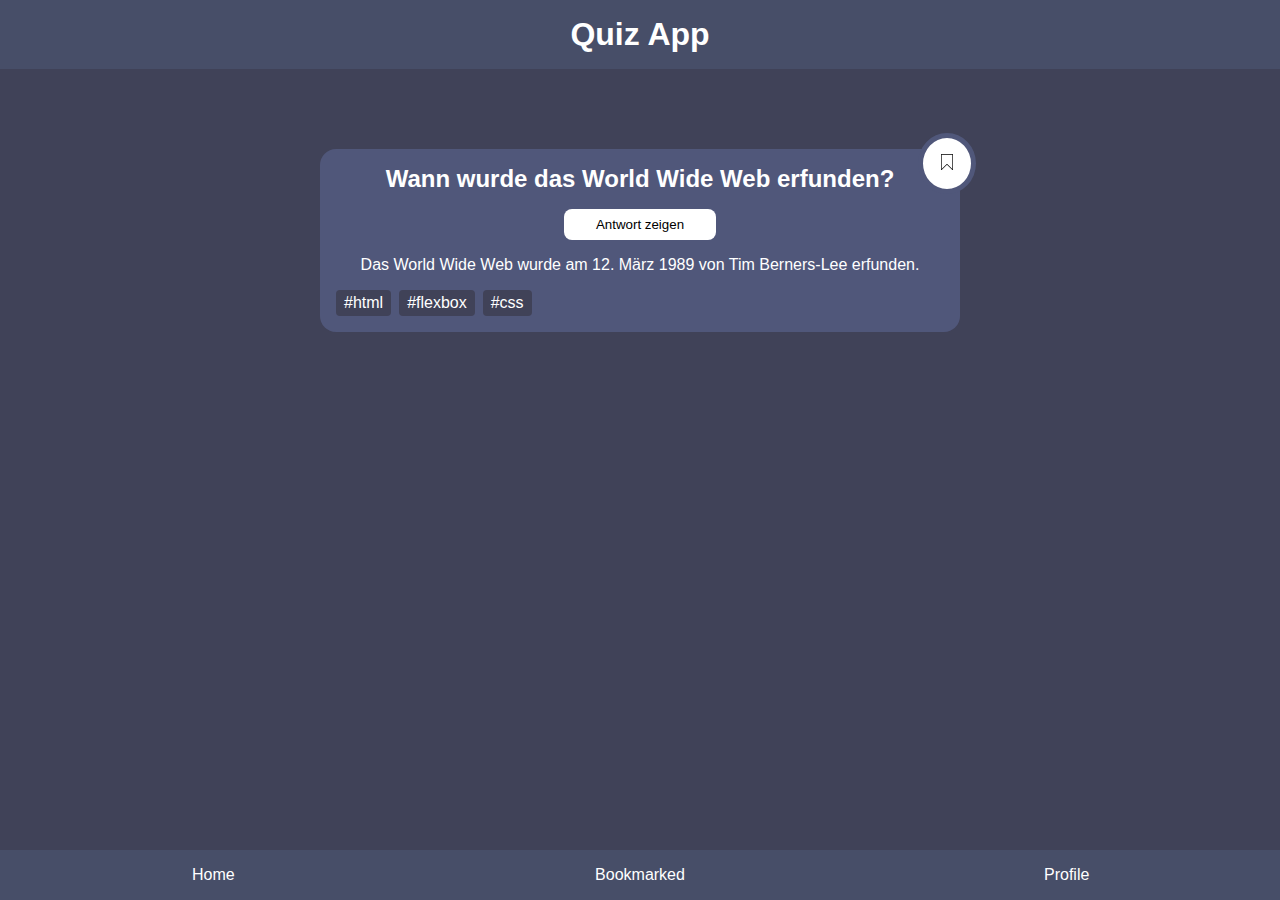
==== _old/index.html @ c7ff0408 "Reorganize directory structure for components" ====
<!-- TODO: Optimization for mobile devices -->

<!DOCTYPE html>
<html lang="de">
<head>
    <meta charset="UTF-8">
    <meta name="viewport" content="width=device-width, initial-scale=1.0">
    <title>Quiz App</title>
    <link rel="stylesheet" href="/css/style.css">
</head>
<body>
    <header>
        <h1>Quiz App</h1>
    </header>
    <main>
        <section class="question-element">
            <h2 aria-label="Question">Wann wurde das World Wide Web erfunden?</h2>
            <button aria-label="Show Answer" class="show-answer">Antwort zeigen</button>
            <p aria-label="Answer">Das World Wide Web wurde am 12. März 1989 von Tim Berners-Lee erfunden.</p> <!-- Need to hide -->
            <ul aria-label="Hashtags">
                <li>#html</li>
                <li>#flexbox</li>
                <li>#css</li>
            </ul>
            <button aria-label="Bookmark" class="bookmark"><img src="assets/img/no-bookmark.svg" alt="Bookmark Icon" width="16px" height="16px" /></button> <!-- TODO: Set width and height in css -->
        </section>
    </main>
    <nav>
        <a href="#">Home</a>
        <a href="#">Bookmarked</a>
        <a href="#">Profile</a>
    </nav>
</body>
</html>
---- css/style.css ----
* {
    margin: 0;
    padding: 0;
}

body {
    font-family: Arial, Helvetica, sans-serif;
    background-color: rgb(64,66,88);
    color: white;
}

a {
    text-decoration: none;
    color: white;
}

.debug {
    border: 1px solid red;
}

/*----------*/

header {
    position: sticky;
    top: 0;
    z-index: 1;

    text-align: center;
    padding: 1rem;

    background-color: rgb(71,78,104);
}

main {
    padding: 5rem 20rem 0rem 20rem;
}

nav {
    position: fixed;
    bottom: 0;
    width: 100%;

    display: flex;
    justify-content: center;

    background-color: rgb(71,78,104);
}

/*----------*/

.question-element {
    background-color: rgb(80,87,122);
    border-radius: 1rem;
    padding: 1rem;

    display: flex;
    flex-direction: column;
    align-items: center;
    gap: 1rem;

    position: relative;
}

.question-element .show-answer {
    width: fit-content;
    padding: 0.5rem 2rem;
    border-radius: 0.5rem;
    border-style: none;
    background-color: white;
    transition: transform 0.25s;
}

.question-element .show-answer:hover {
    transform: scale(1.05);
}

.question-element ul {
    list-style: none;
    align-self: flex-start;
    display: flex;
    gap: 0.5rem;
}

.question-element ul li {
    background-color: rgb(64,66,88);
    padding: 0.25rem 0.5rem;
    border-radius: 0.25rem;
}

.question-element .bookmark {
    border: 5px solid rgb(80,87,122);
    border-radius: 100%;
    background-color: white;
    padding: 1rem;

    position: absolute;
    top: 0;
    right: 0;
    transform: translate(1rem, -1rem);
    transition: transform 0.25s;
}

.question-element .bookmark:hover {
    transform: scale(1.1) translate(1rem, -1rem);
}

/*----------*/

nav a {
    width: 100%;
    text-align: center;
    padding: 1rem;
}

nav a:hover {
    background-color: rgb(255,255,255,0.05);
}

/*----------*/
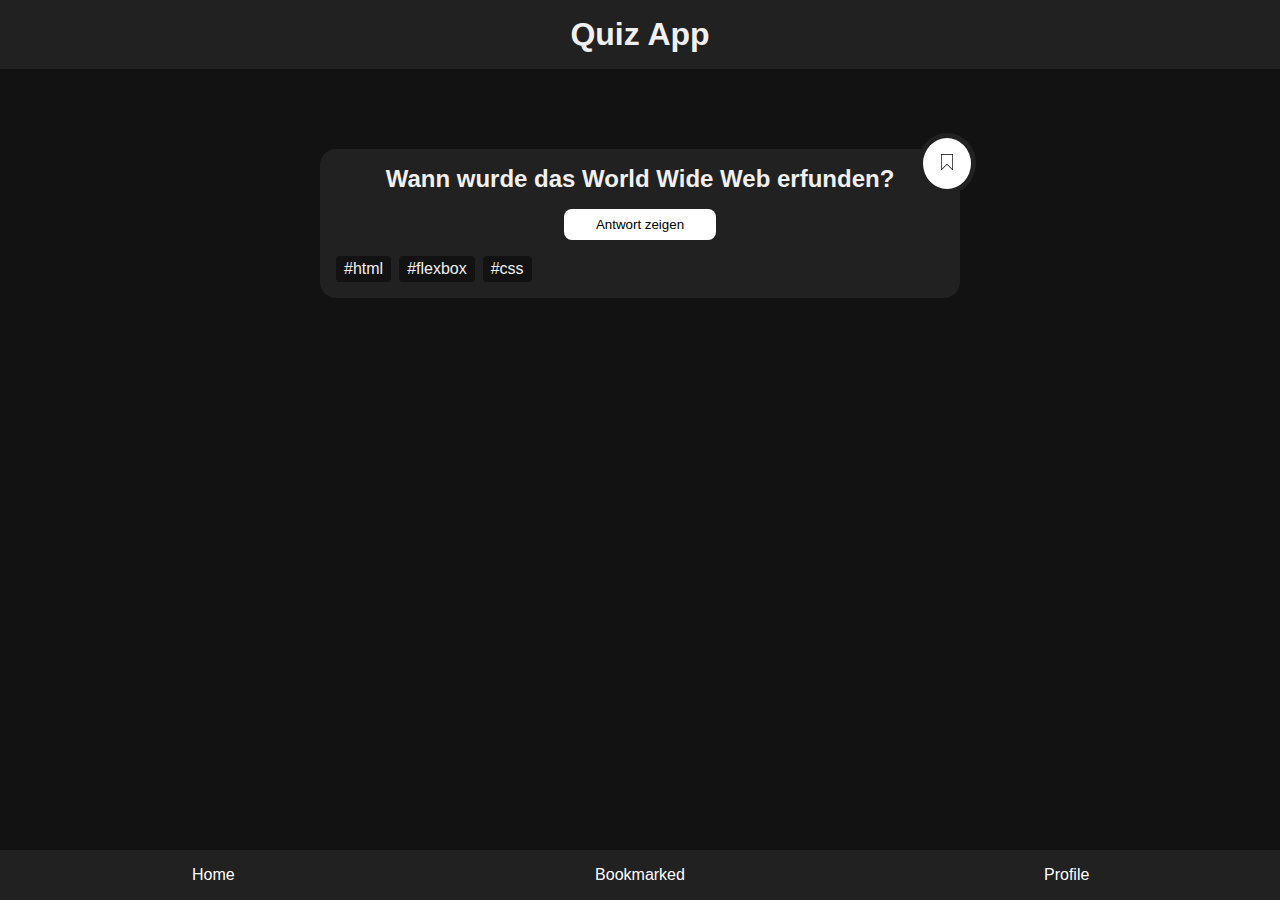
==== commit c5853330: "Recreate base structure" ====
--- a/_old/index.html
+++ b/_old/index.html
@@ -6,23 +6,24 @@
     <meta charset="UTF-8">
     <meta name="viewport" content="width=device-width, initial-scale=1.0">
     <title>Quiz App</title>
-    <link rel="stylesheet" href="/css/style.css">
+    <link rel="stylesheet" href="styles.css">
+    <script src="js/index.js" defer></script>
 </head>
 <body>
     <header>
         <h1>Quiz App</h1>
     </header>
     <main>
-        <section class="question-element">
+        <section class="question">
             <h2 aria-label="Question">Wann wurde das World Wide Web erfunden?</h2>
-            <button aria-label="Show Answer" class="show-answer">Antwort zeigen</button>
-            <p aria-label="Answer">Das World Wide Web wurde am 12. März 1989 von Tim Berners-Lee erfunden.</p> <!-- Need to hide -->
+            <button aria-label="Show Answer" data-js="answer-button" class="answer-button">Antwort zeigen</button>
+            <p aria-label="Answer" data-js="answer" class="answer">Das World Wide Web wurde am 12. März 1989 von Tim Berners-Lee erfunden.</p> <!-- Need to hide -->
             <ul aria-label="Hashtags">
                 <li>#html</li>
                 <li>#flexbox</li>
                 <li>#css</li>
             </ul>
-            <button aria-label="Bookmark" class="bookmark"><img src="assets/img/no-bookmark.svg" alt="Bookmark Icon" width="16px" height="16px" /></button> <!-- TODO: Set width and height in css -->
+            <button aria-label="Bookmark" data-js="bookmark-button" class="bookmark"><img src="assets/img/no-bookmark.svg" alt="Bookmark Icon" width="16px" height="16px" /></button> <!-- TODO: Set width and height in css -->
         </section>
     </main>
     <nav>
--- a/_old/styles.css
+++ b/_old/styles.css
@@ -0,0 +1,6 @@
+@import "global.css";
+@import "css/components/button.css";
+@import "css/components/header.css";
+@import "css/components/navigation.css";
+@import "css/components/question.css";
+@import "css/components/profile.css";